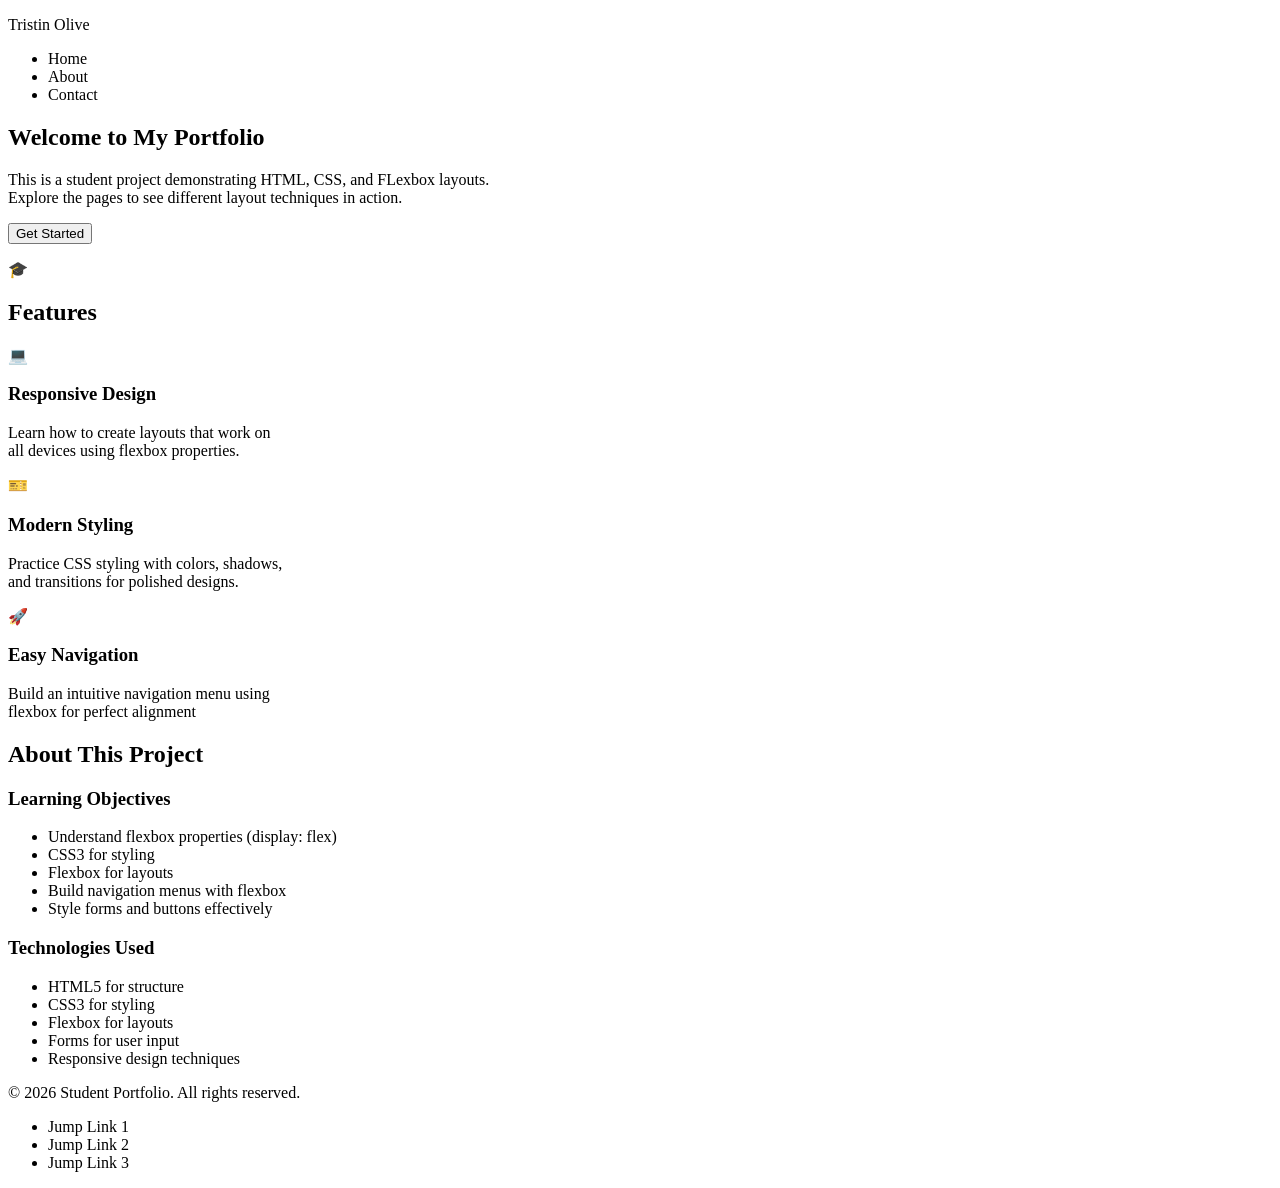
==== index.html @ cd434220 "Add Project1 files" ====
<!DOCTYPE html>

<html lang="en">

<head>

<meta charset="UTF-8">

<meta name="viewport" content="width=device-width, initial-scale=1.0">

<title>Your Page Title</title>

<link rel="stylesheet" href="style.css">  

</head>

<body>

<header>
    <div class="flexContainer">
                <div id="headerName">
                    <p> Tristin Olive</p>
                </div>
                <nav>
                    <ul>
                        <li> Home</li>
                        <li> About</li>
                        <li> Contact</li>
                     </ul>
                </nav>
            </div>

</header>
<main>
<section>
<div class="flexContainer">
                 <div class="flexItem">
                    <h1>Welcome to My Portfolio</h1>
                     <p> This is a student project demonstrating HTML, CSS, and FLexbox layouts. <br>
                        Explore the pages to see different layout techniques in action.
                    </p>
                    <button>Get Started
                    </button>
                </div>
                <div class="flexItem">
                    <p id="heroIcon">&#x1F393;</p>
                </div>
            </div>

</section>

<section>
    <h2>Features</h2>
                <div class="flexContainer">
                    <div class="shadow flexItem">
                        <p class="circleBlue"> &#x1F4BB;</p>
                        <h3>Responsive Design </h3>
                        <p>Learn how to create layouts that work on <br> all devices using flexbox properties.</p>

                    </div>
                    <div class="shadow flexItem">
                        <p class="circleGreen"> &#x1F3AB;</p>
                        <h3>Modern Styling</h3>
                        <p>Practice CSS styling with colors, shadows,<br> and transitions for polished designs.</p>

                    </div>
                    <div class="shadow flexItem">
                        <p class="circlePurple"> &#x1F680;</p>
                        <h3>Easy Navigation</h3>
                        <p>Build an intuitive navigation menu using <br>flexbox for perfect alignment</p>

                    </div>
                </div>

</section>

<section>
<h2>About This Project</h2>
            <div class="flexContainer">
                <div class="flexItem">
                    <h3>Learning Objectives</h3>
                    <ul>
                        <li>Understand flexbox properties (display: flex)</li>
                        <li>CSS3 for styling</li>
                        <li>Flexbox for layouts</li>
                        <li>Build navigation menus with flexbox</li>
                        <li>Style forms and buttons effectively</li>
                    </ul>

                </div>

                <div class="flexItem">
                    <h3>Technologies Used</h3>
                    <ul>
                        <li>HTML5 for structure</li>
                        <li>CSS3 for styling</li>
                        <li>Flexbox for layouts</li>
                        <li>Forms for user input</li>
                        <li>Responsive design techniques</li>
                    </ul>

                </div>
            </div>


</section>







</main>
<footer>

<p>© 2026 Student Portfolio. All rights reserved.</p>
 <ul>
                        <li> Jump Link 1</li>
                        <li> Jump Link 2</li>
                        <li> Jump Link 3</li>
                     </ul>

</footer>
</body>

</html>
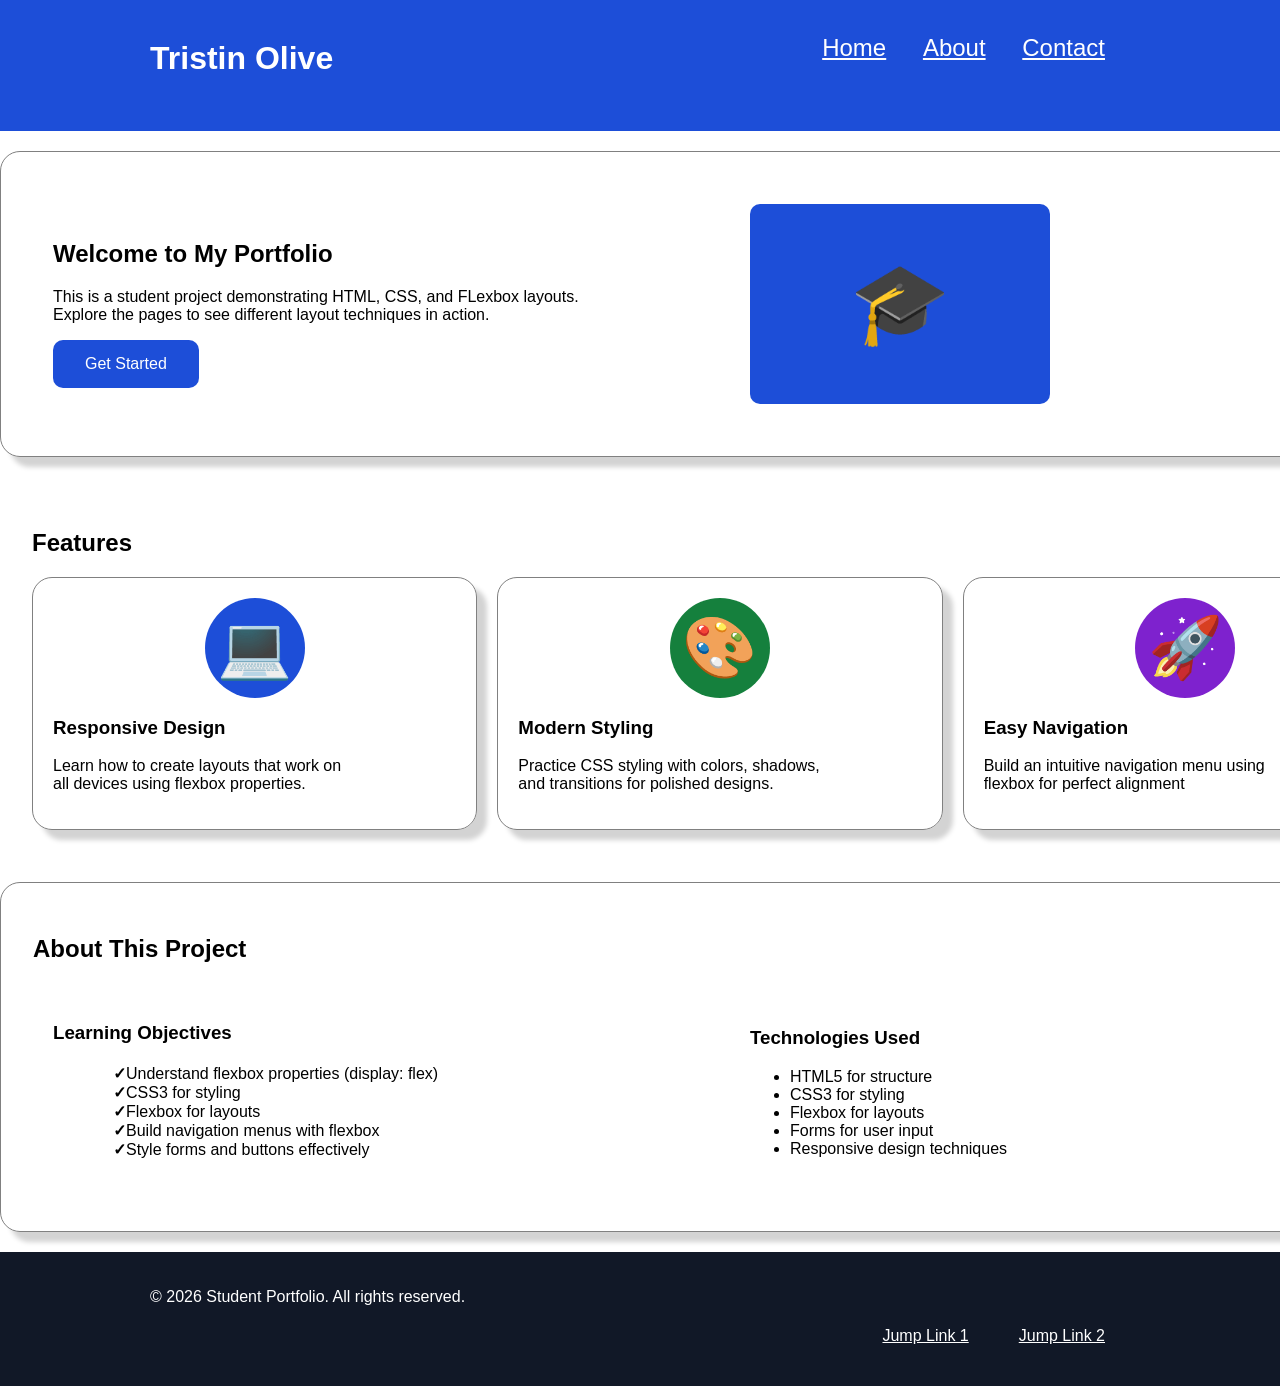
==== commit 0d02c9ac: "Finished website layout and styling" ====
--- a/index.html
+++ b/index.html
@@ -8,7 +8,7 @@
 
 <meta name="viewport" content="width=device-width, initial-scale=1.0">
 
-<title>Your Page Title</title>
+<title>Home</title>
 
 <link rel="stylesheet" href="style.css">  
 
@@ -22,17 +22,17 @@
                     <p> Tristin Olive</p>
                 </div>
                 <nav>
-                    <ul>
-                        <li> Home</li>
-                        <li> About</li>
-                        <li> Contact</li>
+                    <ul id="jump1">
+                        <li><a href="index.html">Home</a></li>
+                        <li><a href="about.html">About</a></li>
+                        <li><a href="contact.html">Contact</a></li>
                      </ul>
                 </nav>
             </div>
 
 </header>
 <main>
-<section>
+<section id="jump2" class="shadow">
 <div class="flexContainer">
                  <div class="flexItem">
                     <h1>Welcome to My Portfolio</h1>
@@ -59,7 +59,7 @@
 
                     </div>
                     <div class="shadow flexItem">
-                        <p class="circleGreen"> &#x1F3AB;</p>
+                        <p class="circleGreen"> &#x1F3A8;</p>
                         <h3>Modern Styling</h3>
                         <p>Practice CSS styling with colors, shadows,<br> and transitions for polished designs.</p>
 
@@ -74,12 +74,12 @@
 
 </section>
 
-<section>
+<section class="shadow">
 <h2>About This Project</h2>
             <div class="flexContainer">
-                <div class="flexItem">
+                <div class="flexItem aboutContainer">
                     <h3>Learning Objectives</h3>
-                    <ul>
+                    <ul class="listcheckmark">
                         <li>Understand flexbox properties (display: flex)</li>
                         <li>CSS3 for styling</li>
                         <li>Flexbox for layouts</li>
@@ -114,11 +114,10 @@
 </main>
 <footer>
 
-<p>© 2026 Student Portfolio. All rights reserved.</p>
- <ul>
-                        <li> Jump Link 1</li>
-                        <li> Jump Link 2</li>
-                        <li> Jump Link 3</li>
+<p id="footerText">© 2026 Student Portfolio. All rights reserved.</p>
+ <ul id="footerNav">
+                        <li><a href="#jump1">Jump Link 1</a></li>
+                        <li><a href="#jump2">Jump Link 2</a></li>
                      </ul>
 
 </footer>
--- a/style.css
+++ b/style.css
@@ -0,0 +1,341 @@
+body{
+    margin: 0;
+    font-family: 'Segoe UI', Tahoma, Geneva, Verdana, sans-serif;
+}
+
+header{
+    background-color: #1d4ed8;
+    padding: 5px 150px 20px;
+}
+
+#headerName {
+    -webkit-flex: 1;
+    -ms-flex: 1;
+    flex: 1;
+    color: #ffffff;
+    font-size: 32px;
+    font-weight: 800;
+}
+
+nav {
+    display: flex;
+    justify-content: flex-end;
+    font-size: 24px;
+    color: #ffffff;
+    
+}
+
+nav a{
+    color:#ffffff;
+}
+
+nav ul li {
+    padding: 5px 25px 25px 5px;
+    list-style-type: none;
+    display: inline-block;
+}
+
+main {
+
+    width: 1440px;
+    margin: 0 auto;
+}
+
+.flexContainer {
+    display: -webkit-flex;
+    display: flex;
+    gap: 20px;
+    align-items: center;
+}
+
+.flexItem {
+    gap: 20px;
+    padding: 20px;
+    width: 100%;
+}
+
+section {
+    padding: 32px;
+    margin: 20px 0px 20px;
+}
+
+.shadow {
+    box-shadow: 10px 10px 5px #D3D3D3;
+    border: 1px solid #808080;
+    border-radius: 20px;
+}
+
+
+#heroIcon {
+    background-color: #1d4ed8;
+    border-radius: 10px;
+    font-size: 80px;
+
+    margin: 0;
+    margin-left: 0;
+    height: 200px;
+    width: 300px;
+    text-align: center;
+    display: flex;
+    justify-content: center;
+    align-items: center;
+}
+
+
+.circleBlue{
+    border-radius: 50%;
+    width: 100px;
+    height: 100px;
+    background-color: #1d4ed8;
+    text-align: center;
+    font-size: 60px;
+    margin: 0%;
+    padding: 0%;
+}
+
+.circleGreen{
+    border-radius: 50%;
+    width: 100px;
+    height: 100px;
+    background-color: #15803d;
+    text-align: center;
+    font-size: 60px;
+    margin: 0%;
+    padding: 0%;
+}
+
+.circlePurple{
+    border-radius: 50%;
+    width: 100px;
+    height: 100px;
+    background-color: #7e22ce;
+    text-align: center;
+    font-size: 60px;
+    margin: 0%;
+    padding: 0%;
+}
+
+
+footer{
+padding: 20px 150px 20px;
+background-color: #111827;
+color: #ffffff;
+}
+
+
+footer a {
+    color: #ffffff;
+    display: -webkit-flex;
+    display: flex;
+}
+
+footer ul li {
+    list-style-type: none;
+    display: inline-block;
+    padding: 5px 25px 5px;
+}
+
+#footerText {
+    -webkit-flex: 1;
+    -ms-flex: 1;
+    flex: 1;
+}
+
+#footerNav {
+    display: flex;
+    justify-content: flex-end;
+}
+
+
+.listcheckmark {
+    list-style: none;
+    margin: 20px;
+}
+
+ul.listcheckmark li:before {
+    color: black;
+    content: '✓';
+    font-weight: bold;
+    right: -25px;
+
+}
+
+button {
+    background-color: #1d4ed8;
+    border: none;
+    border-radius: 10px;
+    color: white;
+    padding: 15px 32px;
+    text-align: center;
+    text-decoration: none;
+    font-size: 16px;
+    cursor: pointer;
+}
+
+button:hover {
+    background-color: #111827;
+
+}
+
+
+.bookIcon {
+    background-color: #1d4ed8;
+    font-size: 80px;
+    text-align: center;
+    padding: 0px;
+    border-radius: 10px;
+    padding: 20px;
+    height: 100px;
+    width: 350px;
+    display: flex;
+    justify-content: center;
+    align-items: center;
+    
+}
+
+.blueBox {
+    background-color: #1d4ed8;
+    color: white;
+    border-radius: 12px;
+    text-align: center;
+}
+
+.purpleBox {
+    background-color: #7e22ce;
+    color: white;
+    border-radius: 12px;
+    text-align: center;
+}
+
+.greenBox {
+    background-color: #15803d;
+    color: white;
+    border-radius: 12px;
+    text-align: center;
+}
+
+.circleBlue {
+    display: flex;
+    justify-content: center;
+    align-items: center;
+    margin: 0 auto;
+}
+
+.circleGreen {
+    display: flex;
+    justify-content: center;
+    align-items: center;
+    margin: 0 auto;
+}
+
+.circlePurple {
+    display: flex;
+    justify-content: center;
+    align-items: center;
+    margin: 0 auto;
+}
+
+.team {
+    text-align: center;
+}
+
+.aboutIntro {
+    text-align: center;
+}
+
+.mission {
+    padding: 0;
+    overflow: hidden;
+}
+
+.contactIntro {
+    text-align: center;
+}
+
+.contactForm {
+    background-color: #f9fafb;
+}
+
+.contactForm input {
+    width: 100%;
+    padding: 10px;
+    margin: 5px 0;
+    box-sizing: border-box;
+    border: 1px solid #9ca3af;
+    border-radius: 5px;
+}
+
+.contactForm select {
+    width: 100%;
+    padding: 10px;
+    margin: 5px 0;
+    box-sizing: border-box;
+    border: 1px solid #9ca3af;
+    border-radius: 5px;
+}
+
+.contactForm textarea {
+    width: 100%;
+    padding: 10px;
+    margin: 5px 0;
+    box-sizing: border-box;
+    border: 1px solid #9ca3af;
+    border-radius: 5px;
+}
+
+.contactForm textarea {
+    height: 150px;
+}
+
+.contactForm input[type="submit"] {
+    background-color: #1d4ed8;
+    color: white;
+    border: none;
+    border-radius: 5px;
+    cursor: pointer;
+}
+
+.emailIcon {
+    background-color: #1d4ed8;
+    border-radius: 50%;
+    width: 45px;
+    height: 45px;
+    display: flex;
+    justify-content: center;
+    align-items: center;
+    font-size: 25px;
+}
+
+.phoneIcon {
+    background-color: #15803d;
+    border-radius: 50%;
+    width: 45px;
+    height: 45px;
+    display: flex;
+    justify-content: center;
+    align-items: center;
+    font-size: 25px;
+}
+
+.locationIcon {
+    background-color: #7e22ce;
+    border-radius: 50%;
+    width: 45px;
+    height: 45px;
+    display: flex;
+    justify-content: center;
+    align-items: center;
+    font-size: 25px;
+}
+
+.officeHrs {
+    background-color: #1d4ed8;
+    color: white;
+    padding: 20px;
+    border-radius: 10px;
+}
+
+.contactInfo {
+    padding: 20px;
+    background-color: #f9fafb;
+}
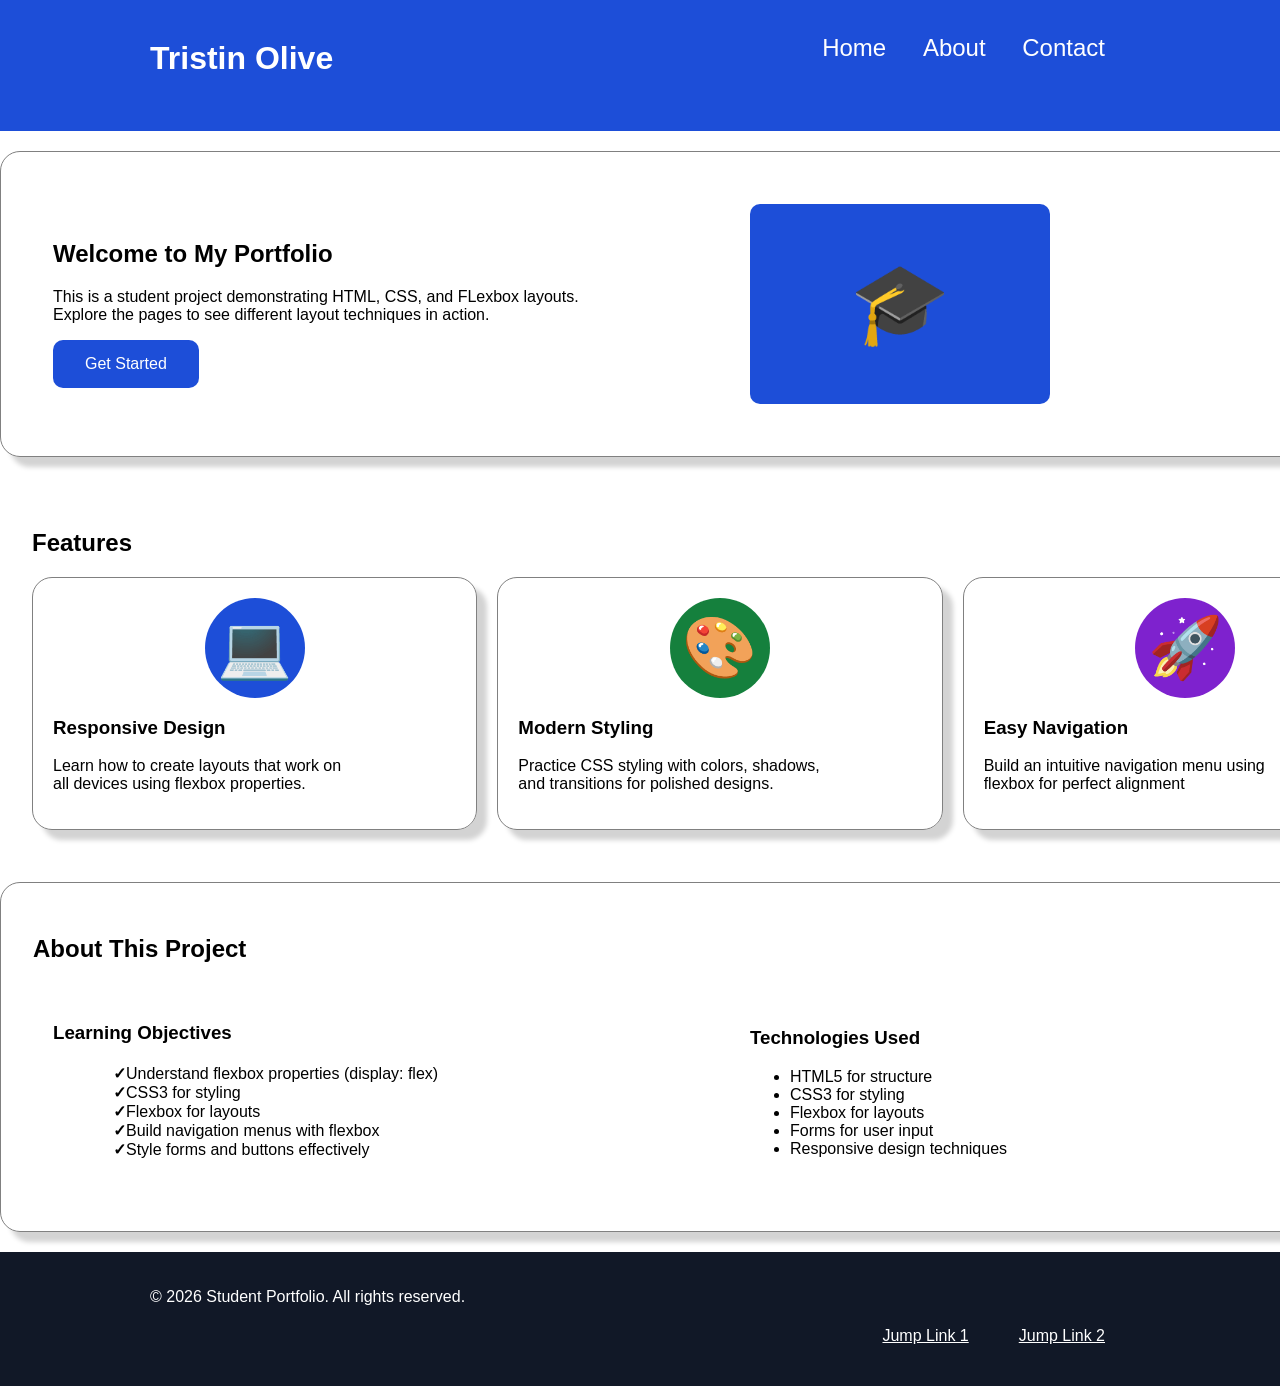
==== commit e95936bb: "Finished website layout and styling" ====
--- a/index.html
+++ b/index.html
@@ -4,39 +4,39 @@
 
 <head>
 
-<meta charset="UTF-8">
+    <meta charset="UTF-8">
 
-<meta name="viewport" content="width=device-width, initial-scale=1.0">
+    <meta name="viewport" content="width=device-width, initial-scale=1.0">
 
-<title>Home</title>
+    <title>Home</title>
 
-<link rel="stylesheet" href="style.css">  
+    <link rel="stylesheet" href="style.css">
 
 </head>
 
 <body>
 
-<header>
-    <div class="flexContainer">
-                <div id="headerName">
-                    <p> Tristin Olive</p>
-                </div>
-                <nav>
-                    <ul id="jump1">
-                        <li><a href="index.html">Home</a></li>
-                        <li><a href="about.html">About</a></li>
-                        <li><a href="contact.html">Contact</a></li>
-                     </ul>
-                </nav>
+    <header>
+        <div class="flexContainer">
+            <div id="headerName">
+                <p> Tristin Olive</p>
             </div>
+            <nav>
+                <ul id="jump1">
+                    <li><a href="index.html">Home</a></li>
+                    <li><a href="about.html">About</a></li>
+                    <li><a href="contact.html">Contact</a></li>
+                </ul>
+            </nav>
+        </div>
 
-</header>
-<main>
-<section id="jump2" class="shadow">
-<div class="flexContainer">
-                 <div class="flexItem">
+    </header>
+    <main>
+        <section id="jump2" class="shadow">
+            <div class="flexContainer">
+                <div class="flexItem">
                     <h1>Welcome to My Portfolio</h1>
-                     <p> This is a student project demonstrating HTML, CSS, and FLexbox layouts. <br>
+                    <p> This is a student project demonstrating HTML, CSS, and FLexbox layouts. <br>
                         Explore the pages to see different layout techniques in action.
                     </p>
                     <button>Get Started
@@ -47,35 +47,35 @@
                 </div>
             </div>
 
-</section>
+        </section>
 
-<section>
-    <h2>Features</h2>
-                <div class="flexContainer">
-                    <div class="shadow flexItem">
-                        <p class="circleBlue"> &#x1F4BB;</p>
-                        <h3>Responsive Design </h3>
-                        <p>Learn how to create layouts that work on <br> all devices using flexbox properties.</p>
+        <section>
+            <h2>Features</h2>
+            <div class="flexContainer">
+                <div class="shadow flexItem">
+                    <p class="circleBlue"> &#x1F4BB;</p>
+                    <h3>Responsive Design </h3>
+                    <p>Learn how to create layouts that work on <br> all devices using flexbox properties.</p>
 
-                    </div>
-                    <div class="shadow flexItem">
-                        <p class="circleGreen"> &#x1F3A8;</p>
-                        <h3>Modern Styling</h3>
-                        <p>Practice CSS styling with colors, shadows,<br> and transitions for polished designs.</p>
+                </div>
+                <div class="shadow flexItem">
+                    <p class="circleGreen"> &#x1F3A8;</p>
+                    <h3>Modern Styling</h3>
+                    <p>Practice CSS styling with colors, shadows,<br> and transitions for polished designs.</p>
 
-                    </div>
-                    <div class="shadow flexItem">
-                        <p class="circlePurple"> &#x1F680;</p>
-                        <h3>Easy Navigation</h3>
-                        <p>Build an intuitive navigation menu using <br>flexbox for perfect alignment</p>
+                </div>
+                <div class="shadow flexItem">
+                    <p class="circlePurple"> &#x1F680;</p>
+                    <h3>Easy Navigation</h3>
+                    <p>Build an intuitive navigation menu using <br>flexbox for perfect alignment</p>
 
-                    </div>
                 </div>
+            </div>
 
-</section>
+        </section>
 
-<section class="shadow">
-<h2>About This Project</h2>
+        <section class="shadow">
+            <h2>About This Project</h2>
             <div class="flexContainer">
                 <div class="flexItem aboutContainer">
                     <h3>Learning Objectives</h3>
@@ -103,7 +103,7 @@
             </div>
 
 
-</section>
+        </section>
 
 
 
@@ -111,17 +111,16 @@
 
 
 
-</main>
-<footer>
+    </main>
+    <footer>
 
-<p id="footerText">© 2026 Student Portfolio. All rights reserved.</p>
- <ul id="footerNav">
-                        <li><a href="#jump1">Jump Link 1</a></li>
-                        <li><a href="#jump2">Jump Link 2</a></li>
-                     </ul>
+        <p id="footerText">© 2026 Student Portfolio. All rights reserved.</p>
+        <ul id="footerNav">
+            <li><a href="#jump1">Jump Link 1</a></li>
+            <li><a href="#jump2">Jump Link 2</a></li>
+        </ul>
 
-</footer>
+    </footer>
 </body>
 
-</html>
-
+</html>
--- a/style.css
+++ b/style.css
@@ -1,9 +1,9 @@
-body{
+body {
     margin: 0;
     font-family: 'Segoe UI', Tahoma, Geneva, Verdana, sans-serif;
 }
 
-header{
+header {
     background-color: #1d4ed8;
     padding: 5px 150px 20px;
 }
@@ -22,11 +22,18 @@
     justify-content: flex-end;
     font-size: 24px;
     color: #ffffff;
-    
-}
-
-nav a{
-    color:#ffffff;
+
+}
+
+nav a {
+    color: #ffffff;
+    text-decoration: none;
+}
+
+nav a:hover {
+    background-color: #111827;
+    border-radius: 8px;
+    padding: 10px;
 }
 
 nav ul li {
@@ -82,7 +89,7 @@
 }
 
 
-.circleBlue{
+.circleBlue {
     border-radius: 50%;
     width: 100px;
     height: 100px;
@@ -93,7 +100,7 @@
     padding: 0%;
 }
 
-.circleGreen{
+.circleGreen {
     border-radius: 50%;
     width: 100px;
     height: 100px;
@@ -104,7 +111,7 @@
     padding: 0%;
 }
 
-.circlePurple{
+.circlePurple {
     border-radius: 50%;
     width: 100px;
     height: 100px;
@@ -116,10 +123,10 @@
 }
 
 
-footer{
-padding: 20px 150px 20px;
-background-color: #111827;
-color: #ffffff;
+footer {
+    padding: 20px 150px 20px;
+    background-color: #111827;
+    color: #ffffff;
 }
 
 
@@ -190,7 +197,7 @@
     display: flex;
     justify-content: center;
     align-items: center;
-    
+
 }
 
 .blueBox {
